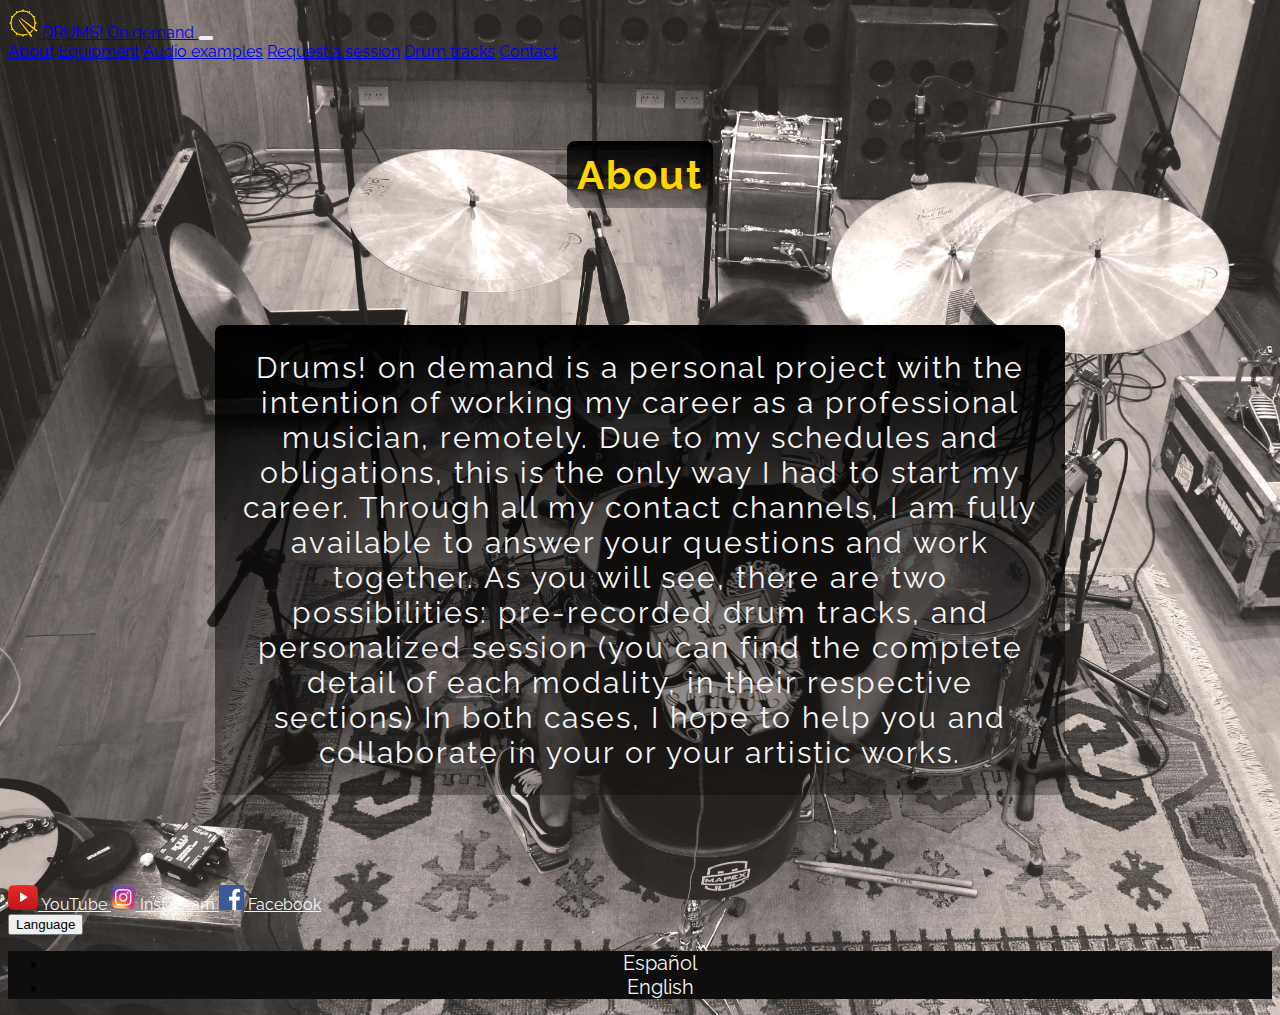
==== pages/about.html @ ffc1c141 "commit responsive" ====
<!DOCTYPE html>
<html lang="en">
<head>
    <meta charset="UTF-8">
    <meta http-equiv="X-UA-Compatible" content="IE=edge">
    <meta name="viewport" content="width=device-width, initial-scale=1.0">
    <!--Link Bootstrap-->
    <link href="https://cdn.jsdelivr.net/npm/bootstrap@5.0.1/dist/css/bootstrap.min.css" rel="stylesheet" integrity="sha384-+0n0xVW2eSR5OomGNYDnhzAbDsOXxcvSN1TPprVMTNDbiYZCxYbOOl7+AMvyTG2x" crossorigin="anonymous">
    <!--Link AOS-->
    <link href="https://unpkg.com/aos@2.3.1/dist/aos.css" rel="stylesheet">
    <!--Link a archivo CSS-->
    <link rel="stylesheet" href="../css/style.css">
    <!--Fuente Google-->
    <link rel="preconnect" href="https://fonts.gstatic.com">
    <link href="https://fonts.googleapis.com/css2?family=Raleway:wght@300&display=swap" rel="stylesheet">
    <!--Titulo del sitio-->
    <title>About | DRUMS! on demand | Hire a remote drum session - Buy isolated drum tracks</title>
    <meta name="description" content="Online drum service. Know about us and what we do.">
    <meta name="keywords" content="drum tracks, drum session, remote drum session, remote drummer, online drum session,
    drum tracks, isolated drum tracks, music, online music, buy drum tracks, hire a drummer, hire remote drummer">
</head>

<body>

<!--Menú principal-->

<nav class="navbar navbar-expand-lg navbar-dark bg-dark">
    <div class="container-fluid">
        <a class="navbar-brand" href="../index.html">
          <img src="../images/snLogo.png" alt="logo principal" width="30" height="30" class="d-inline-block align-text-top">
          DRUMS! On demand
        </a>
      <button class="navbar-toggler" type="button" data-bs-toggle="collapse" data-bs-target="#navbarNavAltMarkup" aria-controls="navbarNavAltMarkup" aria-expanded="false" aria-label="Toggle navigation">
        <span class="navbar-toggler-icon"></span>
      </button>
      <div class="collapse navbar-collapse" id="navbarNavAltMarkup">
        <div class="navbar-nav">
          <a class="nav-link" href="../pages/about.html">About</a>
          <a class="nav-link" href="../pages/equipment.html">Equipment</a>
          <a class="nav-link" href="../pages/audio-examples.html">Audio examples</a>
          <a class="nav-link" href="../pages/request-session.html">Request a session</a>
          <a class="nav-link" href="../pages/drum-tracks.html">Drum tracks</a>
          <a class="nav-link" href="../pages/contact.html">Contact</a>
        </div>
      </div>
    </div>
  </nav>

<div class="secTituloContainer">
    <h1 class="secTituloFlex">About</h1>
</div>

<article class="articleAbout">
    <p class="paragraphAbout">
        Drums! on demand is a personal project with the intention of working my career as a professional musician, remotely.
        Due to my schedules and obligations, this is the only way I had to start my career.
        Through all my contact channels, I am fully available to answer your questions and work together.
        As you will see, there are two possibilities: pre-recorded drum tracks, and personalized session 
        (you can find the complete detail of each modality, in their respective sections)
        In both cases, I hope to help you and collaborate in your or your artistic works.
    </p>
</article>

<!--Footer-->

<nav class="navbar navbar bg-dark d-flex justify-content-evenly">
    <div class="container">
      <a class="navbar-brand text-footer" href="https://www.youtube.com/channel/UCBw6kVCQ93CIGuv03StIcaQ/videos">
        <img src="../images/ytLogo.png" alt="logo youtube" width="30" height="25" class="d-inline-block align-text-top">
        YouTube
      </a>
      <a class="navbar-brand text-footer" href="https://www.instagram.com/rcarlachiani/">
        <img src="../images/igLogo.png" alt="logo instagram" width="25" height="25" class="d-inline-block align-text-top">
        Instagram
      </a>
      <a class="navbar-brand text-footer" href="https://www.facebook.com/rcarlachiani/">
        <img src="../images/fbLogo.png" alt="logo facebook" width="25" height="25" class="d-inline-block align-text-top">
        Facebook
      </a>
      <div class="btn-group dropup">
        <button type="button" class="btn btn-outline-warning dropdown-toggle" data-bs-toggle="dropdown" aria-expanded="false">
          Language
        </button>
        <ul class="dropdown-menu">
          <li class="link-hover"><a href="" class="link-footer text-light">Español</a></li>
          <li class="link-hover"><a href="" class="link-footer text-light">English</a></li>
        </ul>
      </div>
    </div>
</nav>

<!--Script Bootstrap-->
<script src="https://cdn.jsdelivr.net/npm/bootstrap@5.0.1/dist/js/bootstrap.bundle.min.js" integrity="sha384-gtEjrD/SeCtmISkJkNUaaKMoLD0//ElJ19smozuHV6z3Iehds+3Ulb9Bn9Plx0x4" crossorigin="anonymous"></script>
<!--Script AOS-->
<script src="https://unpkg.com/aos@2.3.1/dist/aos.js"></script>
<script>
    AOS.init();
  </script>

</body>
</html>
---- css/style.css ----
@charset "UTF-8";
/* Estilos generales para todas las secciones */
body {
  background-image: url(../images/back-img-bn.JPG);
  background-size: cover;
  background-repeat: no-repeat;
  background-attachment: scroll;
  font-family: "Raleway", sans-serif;
}

h1 {
  color: gold;
  letter-spacing: 2px;
}

h2 {
  color: gold;
  letter-spacing: 2px;
}

p {
  color: whitesmoke;
  letter-spacing: 2px;
}

/* Colores */
/* Cuerpo - Sección principal */
.col-container {
  margin-top: 50px;
}

.carousel-inner {
  padding: 15px;
  background-color: #0e0e0e;
  border-radius: 10px;
}

.carousel-inner:hover {
  transform: translateX(-10px);
  transition: 1s;
}

.paragraphPrinc {
  background-color: #0e0e0e;
  border-radius: 8px;
  padding: 2%;
  font-size: 20px;
  text-align: right;
  overflow: hidden;
}

.paragraphPrinc:hover {
  transform: translateX(10px);
  transition: 1s;
}

.boton {
  margin-top: 25px;
}

.tituloPrinc {
  font-size: 20px;
  margin-bottom: 22px;
}

/* Secciones navegables con breve descripción */
.tarjeta {
  height: 400px;
  font-size: 12px;
  overflow: auto;
  margin-top: 50px;
  margin-bottom: 50px;
  align-items: center;
  background-color: #0e0e0e;
}

.tarjeta:hover {
  transform: scale(1.1, 1.1);
  transition: 0.5s;
}

.card-img-top {
  height: 150px;
  width: 250px;
  padding: 12px;
  margin-top: 6px;
  border-radius: 15px;
}

.card-title {
  color: gold;
}

/* About this site*/
.articleAbout {
  display: flex;
  justify-content: center;
}

.paragraphAbout {
  display: flex;
  font-size: 30px;
  text-align: center;
  width: 800px;
  background: black;
  background: linear-gradient(180deg, black 0%, rgba(0, 0, 0, 0.7035189076) 41%, rgba(0, 0, 0, 0.3057598039) 100%);
  border-radius: 8px;
  padding: 25px;
  margin-top: 90px;
  margin-bottom: 90px;
}

/* Equipment */
.equipmentContainer {
  display: grid;
  grid-template-columns: 300px 300px 300px;
  grid-template-rows: 250px 250px;
  justify-content: center;
  column-gap: 100px;
  row-gap: 100px;
  margin-top: 60px;
  margin-bottom: 120px;
}

.equipmentCard {
  background: black;
  background: linear-gradient(180deg, black 0%, rgba(0, 0, 0, 0.7035189076) 41%, rgba(0, 0, 0, 0.3057598039) 100%);
  padding: 10px;
  border-radius: 8px;
  overflow: auto;
}

.equipmentTittles {
  text-align: center;
  margin-top: 10px;
}

.equipmentItems {
  list-style: none;
  color: whitesmoke;
  font-size: 20px;
  margin-top: 10px;
}

@media only screen and (max-width: 1000px) {
  .equipmentContainer {
    grid-template-columns: 300px 300px;
    align-items: auto;
    justify-content: auto;
  }
}
@media only screen and (max-width: 700px) {
  .equipmentContainer {
    grid-template-columns: 300px;
    align-items: auto;
    justify-content: auto;
  }
}
/* Audio examples */
.secTituloContainer {
  display: flex;
  justify-content: center;
}

.secTituloFlex:hover {
  transform: rotateX(360deg);
  transition: 1.5s;
}

.secTituloFlex {
  display: flex;
  background: black;
  background: linear-gradient(180deg, black 0%, rgba(0, 0, 0, 0.7035189076) 41%, rgba(0, 0, 0, 0.3057598039) 100%);
  font-size: 40px;
  padding: 10px;
  border-radius: 8px;
  margin-top: 80px;
}

.gridContainer {
  display: grid;
  grid-template-columns: 300px 300px;
  grid-column-gap: 200px;
  justify-content: space-evenly;
  margin-top: 100px;
  margin-bottom: 100px;
}

.gridItem1 {
  background: black;
  background: linear-gradient(180deg, black 0%, rgba(0, 0, 0, 0.7035189076) 41%, rgba(0, 0, 0, 0.3057598039) 100%);
  width: 500px;
  height: 480px;
  padding: 20px;
  border-radius: 8px;
  text-align: center;
  font-size: 20px;
}

.gridItem2 {
  background: black;
  background: linear-gradient(180deg, black 0%, rgba(0, 0, 0, 0.7035189076) 41%, rgba(0, 0, 0, 0.3057598039) 100%);
  width: 350px;
  height: 500px;
  padding: 20px;
  border-radius: 8px;
  text-align: center;
  font-size: 20px;
}

.yt {
  padding: 5px;
  margin-top: 10px;
}

.sp {
  padding: 5px;
  margin-top: 10px;
}

@media only screen and (max-width: 700px) {
  .gridContainer {
    grid-template-columns: 300px;
    justify-content: auto;
  }

  .gridItem1 {
    width: auto;
    height: auto;
    margin-bottom: 80px;
  }

  .yt {
    width: 250px;
  }

  .gridItem2 {
    width: auto;
    height: auto;
  }

  .sp {
    width: 250px;
  }
}
/* Request a session */
.articleRequest {
  display: flex;
  justify-content: center;
}

.itemRequest {
  background: black;
  background: linear-gradient(180deg, black 0%, rgba(0, 0, 0, 0.7035189076) 41%, rgba(0, 0, 0, 0.3057598039) 100%);
  border-radius: 8px;
  width: 600px;
  font-size: 25px;
  margin-top: 100px;
  margin-bottom: 130px;
  padding: 20px;
}

.paragraphRequest {
  margin-bottom: 50px;
}

.listRequest {
  color: whitesmoke;
  margin-left: 15px;
  margin-right: 15px;
}

/* Drum tracks */
.drumContainer {
  display: grid;
  grid-template-columns: 1000px;
  grid-template-rows: 400px 400px;
  justify-content: center;
}

.tableSectionContainer {
  background: black;
  background: linear-gradient(180deg, black 0%, rgba(0, 0, 0, 0.7035189076) 41%, rgba(0, 0, 0, 0.3057598039) 100%);
  justify-self: center;
  align-self: center;
  border-radius: 8px;
  padding: 15px;
}

/*
.tableDrum {
    color: $textos;
    border-collapse: collapse;
    border: solid 1px $textos;
}
*/
.table {
  color: whitesmoke;
}

.howToContainer {
  background: black;
  background: linear-gradient(180deg, black 0%, rgba(0, 0, 0, 0.7035189076) 41%, rgba(0, 0, 0, 0.3057598039) 100%);
  justify-self: center;
  align-self: center;
  font-size: 16px;
  color: whitesmoke;
  border-radius: 8px;
  padding: 15px;
  margin-top: 40px;
  margin-bottom: 60px;
}

@media only screen and (max-width: 700px) {
  .drumContainer {
    grid-template-columns: auto;
    grid-template-rows: auto auto;
    justify-content: center;
  }

  .tableSectionContainer {
    margin: 40px;
    font-size: 12px;
  }

  .howToContainer {
    margin: 60px;
    font-size: 15px;
  }

  .h2 {
    font-size: 12px;
  }
}
/* Formulario contacto */
.formContainer {
  display: flex;
  justify-content: center;
  margin: 80px;
}

.formItem {
  color: whitesmoke;
  background: black;
  background: linear-gradient(180deg, black 0%, rgba(0, 0, 0, 0.7035189076) 41%, rgba(0, 0, 0, 0.3057598039) 100%);
  padding: 50px;
  border-radius: 8px;
}

.formClass {
  margin: 10px;
  padding: 10px;
}

.suscribe {
  color: whitesmoke;
  margin: 10px;
}

/* Footer Bootstrap */
.text-footer {
  color: whitesmoke;
}

.text-footer:hover {
  transform: scale(1.1, 1.1);
  transition: 0.5s;
}

.dropdown-menu {
  background-color: #0e0e0e;
  text-align: center;
}

.link-footer {
  text-decoration: none;
  font-size: 20px;
  color: whitesmoke;
}

.link-hover:hover {
  transform: scale(1.1);
  transition: 0.5s;
}

/*# sourceMappingURL=style.css.map */
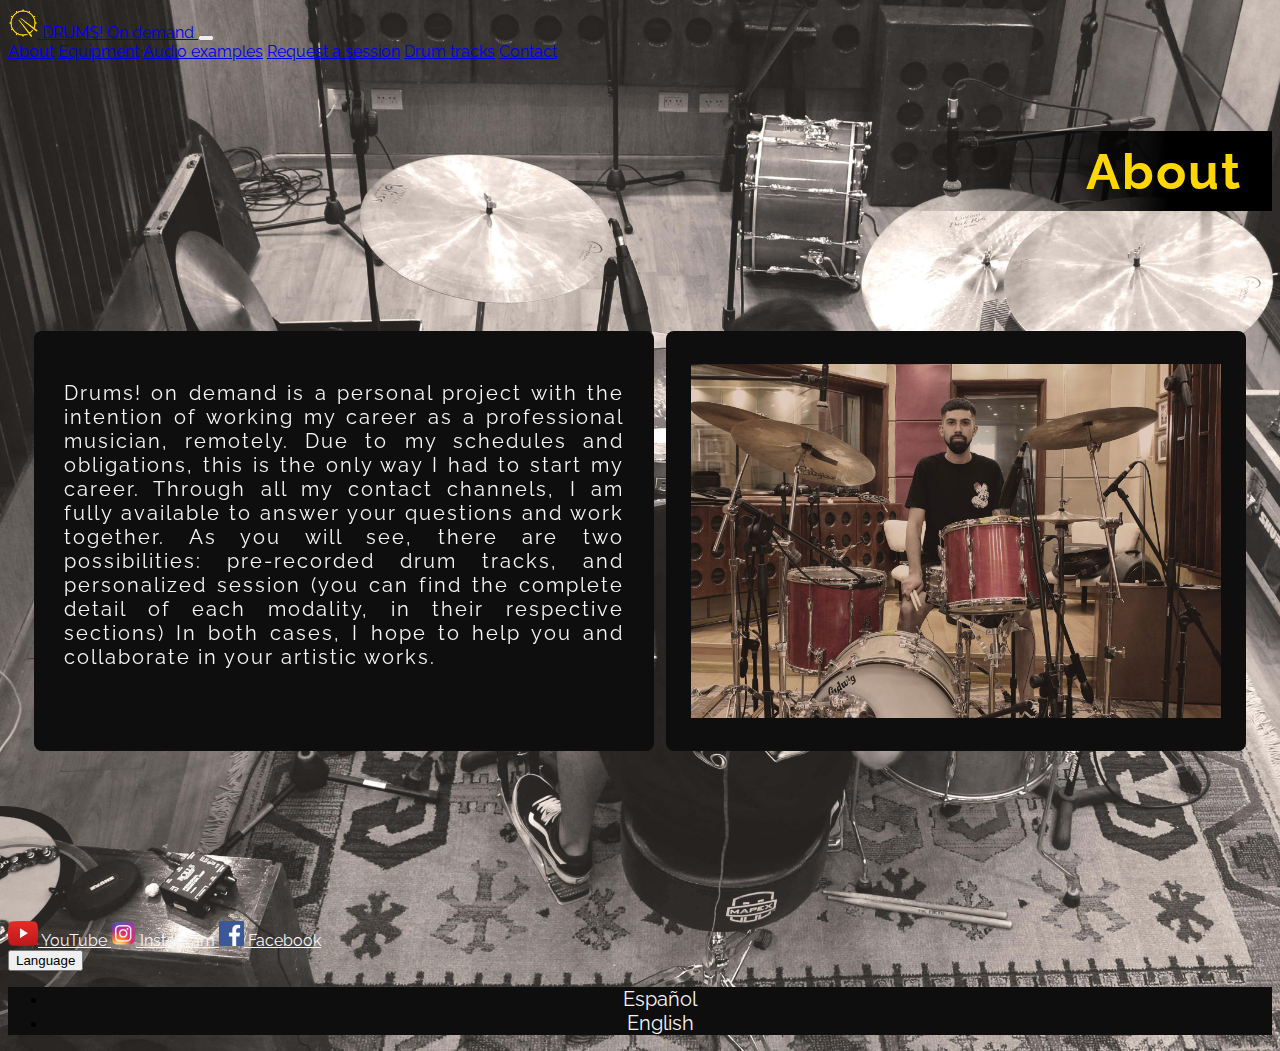
==== commit 53f5b30d: "update 17-07" ====
--- a/pages/about.html
+++ b/pages/about.html
@@ -14,7 +14,7 @@
     <link rel="preconnect" href="https://fonts.gstatic.com">
     <link href="https://fonts.googleapis.com/css2?family=Raleway:wght@300&display=swap" rel="stylesheet">
     <!--Titulo del sitio-->
-    <title>About | DRUMS! on demand | Hire a remote drum session - Buy isolated drum tracks</title>
+    <title>About | DRUMS! on demand</title>
     <meta name="description" content="Online drum service. Know about us and what we do.">
     <meta name="keywords" content="drum tracks, drum session, remote drum session, remote drummer, online drum session,
     drum tracks, isolated drum tracks, music, online music, buy drum tracks, hire a drummer, hire remote drummer">
@@ -46,20 +46,29 @@
     </div>
   </nav>
 
-<div class="secTituloContainer">
-    <h1 class="secTituloFlex">About</h1>
+<!--Título de la sección-->
+<div class="tituloContainer" data-aos="fade-left">
+    <h1 class="tituloItem">About</h1>
 </div>
 
-<article class="articleAbout">
+<section class="gridAboutContainer">
+
+  <div class="imgAboutContainer" data-aos="flip-left">
+    <img src="../images/img_about.jpg" alt="imagen de presentación en sección about" class="imgAbout" width=530px>
+  </div>
+
+  <article class="articleAboutContainer" data-aos="flip-right">
     <p class="paragraphAbout">
         Drums! on demand is a personal project with the intention of working my career as a professional musician, remotely.
         Due to my schedules and obligations, this is the only way I had to start my career.
         Through all my contact channels, I am fully available to answer your questions and work together.
         As you will see, there are two possibilities: pre-recorded drum tracks, and personalized session 
         (you can find the complete detail of each modality, in their respective sections)
-        In both cases, I hope to help you and collaborate in your or your artistic works.
+        In both cases, I hope to help you and collaborate in your artistic works.
     </p>
-</article>
+  </article>
+
+</section>
 
 <!--Footer-->
 
--- a/css/style.css
+++ b/css/style.css
@@ -23,10 +23,33 @@
   letter-spacing: 2px;
 }
 
+.tituloContainer {
+  display: flex;
+  flex-direction: row-reverse;
+  justify-content: right;
+  align-items: center;
+  height: 80px;
+  background: white;
+  background: linear-gradient(90deg, rgba(255, 255, 255, 0) 20%, black 78%);
+  margin-top: 70px;
+  margin-left: 800px;
+  padding-right: 30px;
+  transform: skewX(50%);
+}
+
+.tituloItem {
+  font-size: 50px;
+}
+
+.tituloItem:hover {
+  transform: rotateX(360deg);
+  transition: 1.9s;
+}
+
 /* Colores */
 /* Cuerpo - Sección principal */
 .col-container {
-  margin-top: 50px;
+  margin-top: 60px;
 }
 
 .carousel-inner {
@@ -35,11 +58,6 @@
   border-radius: 10px;
 }
 
-.carousel-inner:hover {
-  transform: translateX(-10px);
-  transition: 1s;
-}
-
 .paragraphPrinc {
   background-color: #0e0e0e;
   border-radius: 8px;
@@ -47,11 +65,6 @@
   font-size: 20px;
   text-align: right;
   overflow: hidden;
-}
-
-.paragraphPrinc:hover {
-  transform: translateX(10px);
-  transition: 1s;
 }
 
 .boton {
@@ -68,8 +81,8 @@
   height: 400px;
   font-size: 12px;
   overflow: auto;
-  margin-top: 50px;
-  margin-bottom: 50px;
+  margin-top: 90px;
+  margin-bottom: 90px;
   align-items: center;
   background-color: #0e0e0e;
 }
@@ -92,22 +105,35 @@
 }
 
 /* About this site*/
-.articleAbout {
-  display: flex;
-  justify-content: center;
-}
-
-.paragraphAbout {
-  display: flex;
-  font-size: 30px;
-  text-align: center;
-  width: 800px;
-  background: black;
-  background: linear-gradient(180deg, black 0%, rgba(0, 0, 0, 0.7035189076) 41%, rgba(0, 0, 0, 0.3057598039) 100%);
-  border-radius: 8px;
-  padding: 25px;
-  margin-top: 90px;
-  margin-bottom: 90px;
+.gridAboutContainer {
+  display: grid;
+  justify-content: space-around;
+  align-content: space-around;
+  grid-template-columns: 620px 580px;
+  grid-template-rows: 420px;
+  grid-template-areas: "article imagen";
+  margin-top: 100px;
+  margin-bottom: 150px;
+  padding: 20px;
+}
+
+.articleAboutContainer {
+  background-color: #0e0e0e;
+  border-radius: 8px;
+  display: grid;
+  grid-area: article;
+  font-size: 20px;
+  text-align: justify;
+  padding: 30px;
+}
+
+.imgAboutContainer {
+  background-color: #0e0e0e;
+  border-radius: 8px;
+  display: grid;
+  grid-area: imagen;
+  justify-content: center;
+  align-content: center;
 }
 
 /* Equipment */
@@ -157,26 +183,6 @@
   }
 }
 /* Audio examples */
-.secTituloContainer {
-  display: flex;
-  justify-content: center;
-}
-
-.secTituloFlex:hover {
-  transform: rotateX(360deg);
-  transition: 1.5s;
-}
-
-.secTituloFlex {
-  display: flex;
-  background: black;
-  background: linear-gradient(180deg, black 0%, rgba(0, 0, 0, 0.7035189076) 41%, rgba(0, 0, 0, 0.3057598039) 100%);
-  font-size: 40px;
-  padding: 10px;
-  border-radius: 8px;
-  margin-top: 80px;
-}
-
 .gridContainer {
   display: grid;
   grid-template-columns: 300px 300px;
@@ -287,13 +293,6 @@
   padding: 15px;
 }
 
-/*
-.tableDrum {
-    color: $textos;
-    border-collapse: collapse;
-    border: solid 1px $textos;
-}
-*/
 .table {
   color: whitesmoke;
 }
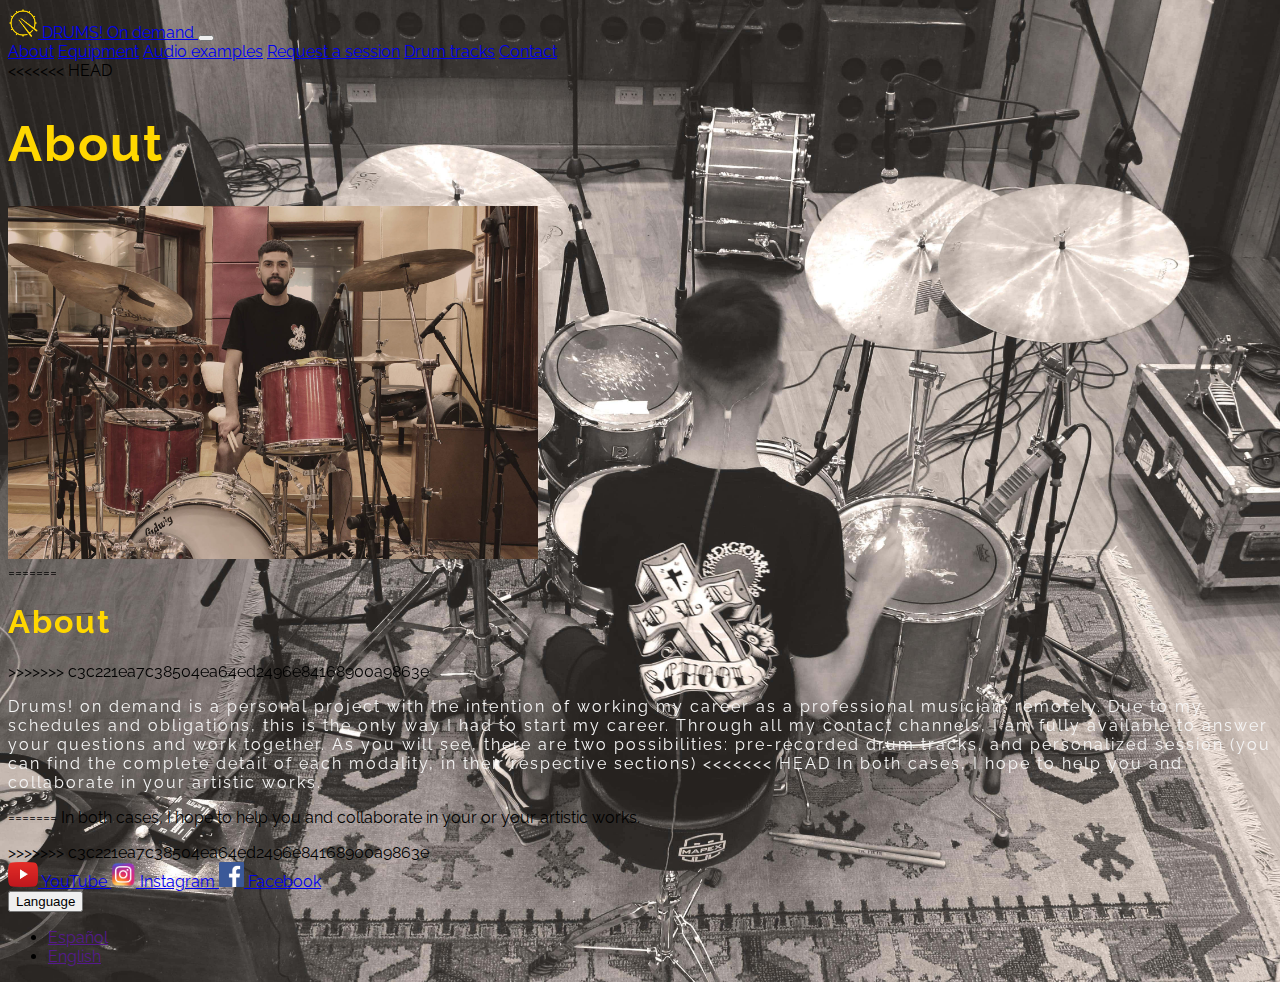
==== commit b7934629: "update 17-07 II" ====
--- a/pages/about.html
+++ b/pages/about.html
@@ -46,6 +46,7 @@
     </div>
   </nav>
 
+<<<<<<< HEAD
 <!--Título de la sección-->
 <div class="tituloContainer" data-aos="fade-left">
     <h1 class="tituloItem">About</h1>
@@ -58,17 +59,30 @@
   </div>
 
   <article class="articleAboutContainer" data-aos="flip-right">
+=======
+<div class="secTituloContainer">
+    <h1 class="secTituloFlex">About</h1>
+</div>
+
+<article class="articleAbout">
+>>>>>>> c3c221ea7c38504ea64ed2496e84168900a9863e
     <p class="paragraphAbout">
         Drums! on demand is a personal project with the intention of working my career as a professional musician, remotely.
         Due to my schedules and obligations, this is the only way I had to start my career.
         Through all my contact channels, I am fully available to answer your questions and work together.
         As you will see, there are two possibilities: pre-recorded drum tracks, and personalized session 
         (you can find the complete detail of each modality, in their respective sections)
+<<<<<<< HEAD
         In both cases, I hope to help you and collaborate in your artistic works.
     </p>
   </article>
 
 </section>
+=======
+        In both cases, I hope to help you and collaborate in your or your artistic works.
+    </p>
+</article>
+>>>>>>> c3c221ea7c38504ea64ed2496e84168900a9863e
 
 <!--Footer-->
 
--- a/css/style.css
+++ b/css/style.css
@@ -23,6 +23,7 @@
   letter-spacing: 2px;
 }
 
+<<<<<<< HEAD
 .tituloContainer {
   display: flex;
   flex-direction: row-reverse;
@@ -50,6 +51,12 @@
 /* Cuerpo - Sección principal */
 .col-container {
   margin-top: 60px;
+=======
+/* Colores */
+/* Cuerpo - Sección principal */
+.col-container {
+  margin-top: 50px;
+>>>>>>> c3c221ea7c38504ea64ed2496e84168900a9863e
 }
 
 .carousel-inner {
@@ -58,6 +65,14 @@
   border-radius: 10px;
 }
 
+<<<<<<< HEAD
+=======
+.carousel-inner:hover {
+  transform: translateX(-10px);
+  transition: 1s;
+}
+
+>>>>>>> c3c221ea7c38504ea64ed2496e84168900a9863e
 .paragraphPrinc {
   background-color: #0e0e0e;
   border-radius: 8px;
@@ -67,6 +82,14 @@
   overflow: hidden;
 }
 
+<<<<<<< HEAD
+=======
+.paragraphPrinc:hover {
+  transform: translateX(10px);
+  transition: 1s;
+}
+
+>>>>>>> c3c221ea7c38504ea64ed2496e84168900a9863e
 .boton {
   margin-top: 25px;
 }
@@ -81,8 +104,13 @@
   height: 400px;
   font-size: 12px;
   overflow: auto;
+<<<<<<< HEAD
   margin-top: 90px;
   margin-bottom: 90px;
+=======
+  margin-top: 50px;
+  margin-bottom: 50px;
+>>>>>>> c3c221ea7c38504ea64ed2496e84168900a9863e
   align-items: center;
   background-color: #0e0e0e;
 }
@@ -105,6 +133,7 @@
 }
 
 /* About this site*/
+<<<<<<< HEAD
 .gridAboutContainer {
   display: grid;
   justify-content: space-around;
@@ -134,6 +163,24 @@
   grid-area: imagen;
   justify-content: center;
   align-content: center;
+=======
+.articleAbout {
+  display: flex;
+  justify-content: center;
+}
+
+.paragraphAbout {
+  display: flex;
+  font-size: 30px;
+  text-align: center;
+  width: 800px;
+  background: black;
+  background: linear-gradient(180deg, black 0%, rgba(0, 0, 0, 0.7035189076) 41%, rgba(0, 0, 0, 0.3057598039) 100%);
+  border-radius: 8px;
+  padding: 25px;
+  margin-top: 90px;
+  margin-bottom: 90px;
+>>>>>>> c3c221ea7c38504ea64ed2496e84168900a9863e
 }
 
 /* Equipment */
@@ -183,6 +230,29 @@
   }
 }
 /* Audio examples */
+<<<<<<< HEAD
+=======
+.secTituloContainer {
+  display: flex;
+  justify-content: center;
+}
+
+.secTituloFlex:hover {
+  transform: rotateX(360deg);
+  transition: 1.5s;
+}
+
+.secTituloFlex {
+  display: flex;
+  background: black;
+  background: linear-gradient(180deg, black 0%, rgba(0, 0, 0, 0.7035189076) 41%, rgba(0, 0, 0, 0.3057598039) 100%);
+  font-size: 40px;
+  padding: 10px;
+  border-radius: 8px;
+  margin-top: 80px;
+}
+
+>>>>>>> c3c221ea7c38504ea64ed2496e84168900a9863e
 .gridContainer {
   display: grid;
   grid-template-columns: 300px 300px;
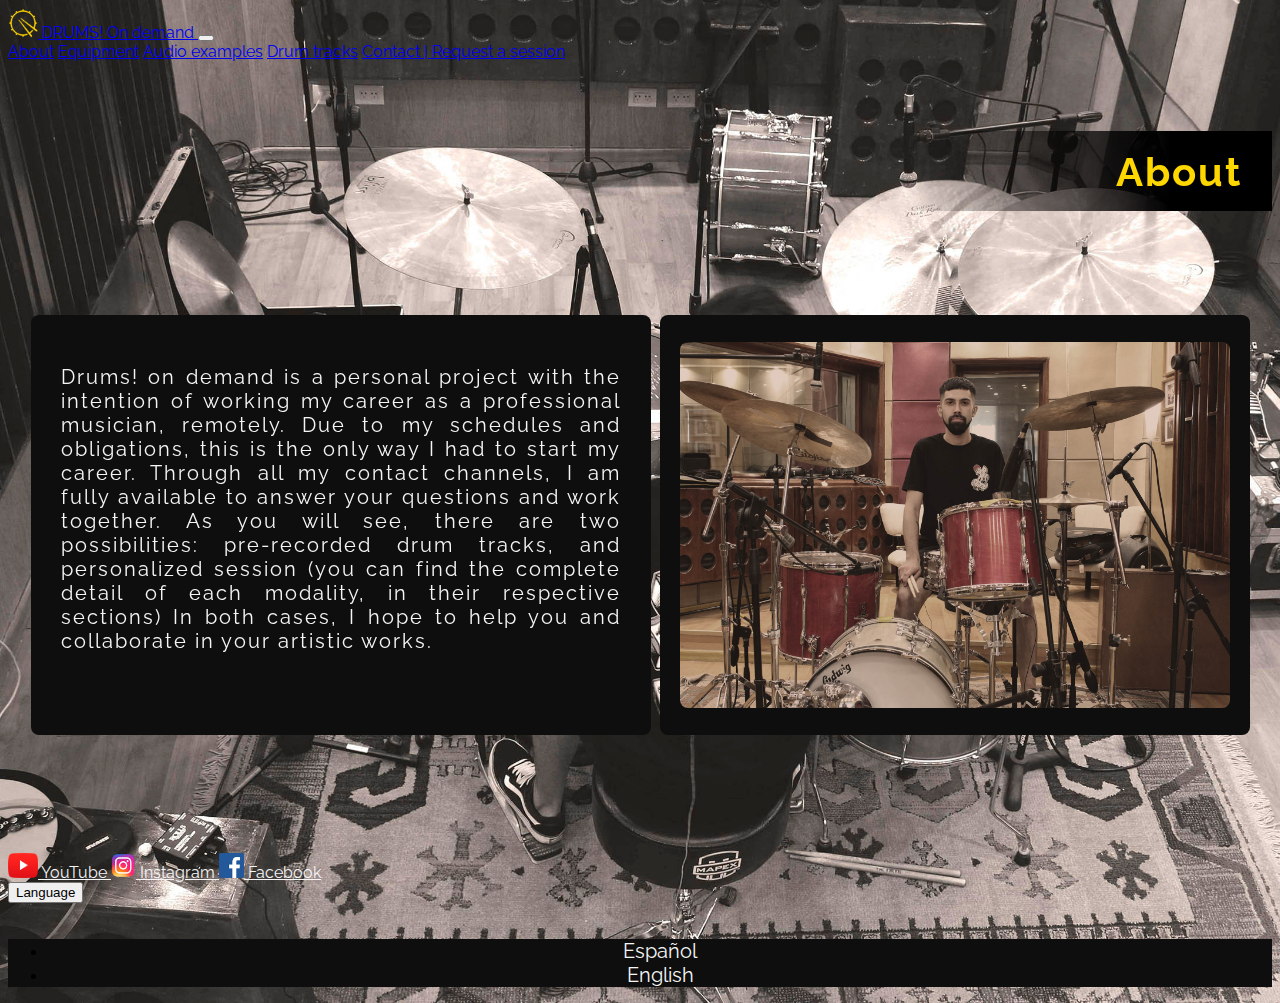
==== commit 4af4dbc4: "commit macbook" ====
--- a/pages/about.html
+++ b/pages/about.html
@@ -1,124 +1,109 @@
-<!DOCTYPE html>
-<html lang="en">
-<head>
-    <meta charset="UTF-8">
-    <meta http-equiv="X-UA-Compatible" content="IE=edge">
-    <meta name="viewport" content="width=device-width, initial-scale=1.0">
-    <!--Link Bootstrap-->
-    <link href="https://cdn.jsdelivr.net/npm/bootstrap@5.0.1/dist/css/bootstrap.min.css" rel="stylesheet" integrity="sha384-+0n0xVW2eSR5OomGNYDnhzAbDsOXxcvSN1TPprVMTNDbiYZCxYbOOl7+AMvyTG2x" crossorigin="anonymous">
-    <!--Link AOS-->
-    <link href="https://unpkg.com/aos@2.3.1/dist/aos.css" rel="stylesheet">
-    <!--Link a archivo CSS-->
-    <link rel="stylesheet" href="../css/style.css">
-    <!--Fuente Google-->
-    <link rel="preconnect" href="https://fonts.gstatic.com">
-    <link href="https://fonts.googleapis.com/css2?family=Raleway:wght@300&display=swap" rel="stylesheet">
-    <!--Titulo del sitio-->
-    <title>About | DRUMS! on demand</title>
-    <meta name="description" content="Online drum service. Know about us and what we do.">
-    <meta name="keywords" content="drum tracks, drum session, remote drum session, remote drummer, online drum session,
-    drum tracks, isolated drum tracks, music, online music, buy drum tracks, hire a drummer, hire remote drummer">
-</head>
-
-<body>
-
-<!--Menú principal-->
-
-<nav class="navbar navbar-expand-lg navbar-dark bg-dark">
-    <div class="container-fluid">
-        <a class="navbar-brand" href="../index.html">
-          <img src="../images/snLogo.png" alt="logo principal" width="30" height="30" class="d-inline-block align-text-top">
-          DRUMS! On demand
-        </a>
-      <button class="navbar-toggler" type="button" data-bs-toggle="collapse" data-bs-target="#navbarNavAltMarkup" aria-controls="navbarNavAltMarkup" aria-expanded="false" aria-label="Toggle navigation">
-        <span class="navbar-toggler-icon"></span>
-      </button>
-      <div class="collapse navbar-collapse" id="navbarNavAltMarkup">
-        <div class="navbar-nav">
-          <a class="nav-link" href="../pages/about.html">About</a>
-          <a class="nav-link" href="../pages/equipment.html">Equipment</a>
-          <a class="nav-link" href="../pages/audio-examples.html">Audio examples</a>
-          <a class="nav-link" href="../pages/request-session.html">Request a session</a>
-          <a class="nav-link" href="../pages/drum-tracks.html">Drum tracks</a>
-          <a class="nav-link" href="../pages/contact.html">Contact</a>
-        </div>
-      </div>
-    </div>
-  </nav>
-
-<<<<<<< HEAD
-<!--Título de la sección-->
-<div class="tituloContainer" data-aos="fade-left">
-    <h1 class="tituloItem">About</h1>
-</div>
-
-<section class="gridAboutContainer">
-
-  <div class="imgAboutContainer" data-aos="flip-left">
-    <img src="../images/img_about.jpg" alt="imagen de presentación en sección about" class="imgAbout" width=530px>
-  </div>
-
-  <article class="articleAboutContainer" data-aos="flip-right">
-=======
-<div class="secTituloContainer">
-    <h1 class="secTituloFlex">About</h1>
-</div>
-
-<article class="articleAbout">
->>>>>>> c3c221ea7c38504ea64ed2496e84168900a9863e
-    <p class="paragraphAbout">
-        Drums! on demand is a personal project with the intention of working my career as a professional musician, remotely.
-        Due to my schedules and obligations, this is the only way I had to start my career.
-        Through all my contact channels, I am fully available to answer your questions and work together.
-        As you will see, there are two possibilities: pre-recorded drum tracks, and personalized session 
-        (you can find the complete detail of each modality, in their respective sections)
-<<<<<<< HEAD
-        In both cases, I hope to help you and collaborate in your artistic works.
-    </p>
-  </article>
-
-</section>
-=======
-        In both cases, I hope to help you and collaborate in your or your artistic works.
-    </p>
-</article>
->>>>>>> c3c221ea7c38504ea64ed2496e84168900a9863e
-
-<!--Footer-->
-
-<nav class="navbar navbar bg-dark d-flex justify-content-evenly">
-    <div class="container">
-      <a class="navbar-brand text-footer" href="https://www.youtube.com/channel/UCBw6kVCQ93CIGuv03StIcaQ/videos">
-        <img src="../images/ytLogo.png" alt="logo youtube" width="30" height="25" class="d-inline-block align-text-top">
-        YouTube
-      </a>
-      <a class="navbar-brand text-footer" href="https://www.instagram.com/rcarlachiani/">
-        <img src="../images/igLogo.png" alt="logo instagram" width="25" height="25" class="d-inline-block align-text-top">
-        Instagram
-      </a>
-      <a class="navbar-brand text-footer" href="https://www.facebook.com/rcarlachiani/">
-        <img src="../images/fbLogo.png" alt="logo facebook" width="25" height="25" class="d-inline-block align-text-top">
-        Facebook
-      </a>
-      <div class="btn-group dropup">
-        <button type="button" class="btn btn-outline-warning dropdown-toggle" data-bs-toggle="dropdown" aria-expanded="false">
-          Language
-        </button>
-        <ul class="dropdown-menu">
-          <li class="link-hover"><a href="" class="link-footer text-light">Español</a></li>
-          <li class="link-hover"><a href="" class="link-footer text-light">English</a></li>
-        </ul>
-      </div>
-    </div>
-</nav>
-
-<!--Script Bootstrap-->
-<script src="https://cdn.jsdelivr.net/npm/bootstrap@5.0.1/dist/js/bootstrap.bundle.min.js" integrity="sha384-gtEjrD/SeCtmISkJkNUaaKMoLD0//ElJ19smozuHV6z3Iehds+3Ulb9Bn9Plx0x4" crossorigin="anonymous"></script>
-<!--Script AOS-->
-<script src="https://unpkg.com/aos@2.3.1/dist/aos.js"></script>
-<script>
-    AOS.init();
-  </script>
-
-</body>
+<!DOCTYPE html>
+<html lang="en">
+<head>
+    <meta charset="UTF-8">
+    <meta http-equiv="X-UA-Compatible" content="IE=edge">
+    <meta name="viewport" content="width=device-width, initial-scale=1.0">
+    <!--Link Bootstrap-->
+    <link href="https://cdn.jsdelivr.net/npm/bootstrap@5.0.1/dist/css/bootstrap.min.css" rel="stylesheet" integrity="sha384-+0n0xVW2eSR5OomGNYDnhzAbDsOXxcvSN1TPprVMTNDbiYZCxYbOOl7+AMvyTG2x" crossorigin="anonymous">
+    <!--Link AOS-->
+    <link href="https://unpkg.com/aos@2.3.1/dist/aos.css" rel="stylesheet">
+    <!--Link a archivo CSS-->
+    <link rel="stylesheet" href="../css/style.css">
+    <!--Fuente Google-->
+    <link rel="preconnect" href="https://fonts.gstatic.com">
+    <link href="https://fonts.googleapis.com/css2?family=Raleway:wght@300&display=swap" rel="stylesheet">
+    <!--Titulo del sitio-->
+    <title>About | DRUMS! on demand</title>
+    <meta name="description" content="Online drum service. Know about us and what we do.">
+    <meta name="keywords" content="drum tracks, drum session, remote drum session, remote drummer, online drum session,
+    drum tracks, isolated drum tracks, music, online music, buy drum tracks, hire a drummer, hire remote drummer">
+</head>
+
+<body>
+
+<!--Menú principal-->
+
+<nav class="navbar navbar-expand-lg navbar-dark bg-dark">
+    <div class="container-fluid">
+        <a class="navbar-brand" href="../index.html">
+          <img src="../images/snLogo.png" alt="logo principal" width="30" height="30" class="d-inline-block align-text-top">
+          DRUMS! On demand
+        </a>
+      <button class="navbar-toggler" type="button" data-bs-toggle="collapse" data-bs-target="#navbarNavAltMarkup" aria-controls="navbarNavAltMarkup" aria-expanded="false" aria-label="Toggle navigation">
+        <span class="navbar-toggler-icon"></span>
+      </button>
+      <div class="collapse navbar-collapse" id="navbarNavAltMarkup">
+        <div class="navbar-nav">
+          <a class="nav-link" href="../pages/about.html">About</a>
+          <a class="nav-link" href="../pages/equipment.html">Equipment</a>
+          <a class="nav-link" href="../pages/audio-examples.html">Audio examples</a>
+          <a class="nav-link" href="../pages/drum-tracks.html">Drum tracks</a>
+          <a class="nav-link" href="../pages/request-session.html">Contact | Request a session</a>
+        </div>
+      </div>
+    </div>
+  </nav>
+
+<!--Título de la sección-->
+<div class="tituloContainer" data-aos="fade-left">
+    <h1 class="tituloItem">About</h1>
+</div>
+
+<section class="gridAboutContainer">
+
+  <article class="articleAboutContainer" data-aos="flip-right">
+    <p class="paragraphAbout">
+        Drums! on demand is a personal project with the intention of working my career as a professional musician, remotely.
+        Due to my schedules and obligations, this is the only way I had to start my career.
+        Through all my contact channels, I am fully available to answer your questions and work together.
+        As you will see, there are two possibilities: pre-recorded drum tracks, and personalized session 
+        (you can find the complete detail of each modality, in their respective sections)
+        In both cases, I hope to help you and collaborate in your artistic works.
+    </p>
+  </article>
+
+  <div class="imgAboutContainer" data-aos="flip-left">
+    <img src="../images/img_about.jpg" alt="imagen de presentación en sección about" class="imgAbout" width=550px>
+  </div>
+
+</section>
+
+<!--Footer-->
+
+<nav class="navbar navbar bg-dark d-flex justify-content-evenly">
+    <div class="container">
+      <a class="navbar-brand text-footer" href="https://www.youtube.com/channel/UCBw6kVCQ93CIGuv03StIcaQ/videos">
+        <img src="../images/ytLogo.png" alt="logo youtube" width="30" height="25" class="d-inline-block align-text-top">
+        YouTube
+      </a>
+      <a class="navbar-brand text-footer" href="https://www.instagram.com/rcarlachiani/">
+        <img src="../images/igLogo.png" alt="logo instagram" width="25" height="25" class="d-inline-block align-text-top">
+        Instagram
+      </a>
+      <a class="navbar-brand text-footer" href="https://www.facebook.com/rcarlachiani/">
+        <img src="../images/fbLogo.png" alt="logo facebook" width="25" height="25" class="d-inline-block align-text-top">
+        Facebook
+      </a>
+      <div class="btn-group dropup">
+        <button type="button" class="btn btn-outline-warning dropdown-toggle" data-bs-toggle="dropdown" aria-expanded="false">
+          Language
+        </button>
+        <ul class="dropdown-menu">
+          <li class="link-hover"><a href="" class="link-footer text-light">Español</a></li>
+          <li class="link-hover"><a href="" class="link-footer text-light">English</a></li>
+        </ul>
+      </div>
+    </div>
+</nav>
+
+<!--Script Bootstrap-->
+<script src="https://cdn.jsdelivr.net/npm/bootstrap@5.0.1/dist/js/bootstrap.bundle.min.js" integrity="sha384-gtEjrD/SeCtmISkJkNUaaKMoLD0//ElJ19smozuHV6z3Iehds+3Ulb9Bn9Plx0x4" crossorigin="anonymous"></script>
+<!--Script AOS-->
+<script src="https://unpkg.com/aos@2.3.1/dist/aos.js"></script>
+<script>
+    AOS.init();
+  </script>
+
+</body>
 </html>--- a/css/style.css
+++ b/css/style.css
@@ -23,7 +23,6 @@
   letter-spacing: 2px;
 }
 
-<<<<<<< HEAD
 .tituloContainer {
   display: flex;
   flex-direction: row-reverse;
@@ -39,7 +38,7 @@
 }
 
 .tituloItem {
-  font-size: 50px;
+  font-size: 40px;
 }
 
 .tituloItem:hover {
@@ -47,16 +46,31 @@
   transition: 1.9s;
 }
 
+@media only screen and (max-width: 1200px) {
+  .body {
+    background-size: contain;
+  }
+
+  .tituloContainer {
+    background: #0e0e0e;
+    flex-direction: row;
+    justify-content: center;
+    align-items: center;
+    height: min-content;
+    margin-top: 50px;
+    margin-left: 0px;
+    padding-right: 0px;
+    padding-top: 8px;
+  }
+
+  .tituloItem {
+    font-size: 20px;
+  }
+}
 /* Colores */
 /* Cuerpo - Sección principal */
 .col-container {
   margin-top: 60px;
-=======
-/* Colores */
-/* Cuerpo - Sección principal */
-.col-container {
-  margin-top: 50px;
->>>>>>> c3c221ea7c38504ea64ed2496e84168900a9863e
 }
 
 .carousel-inner {
@@ -65,14 +79,6 @@
   border-radius: 10px;
 }
 
-<<<<<<< HEAD
-=======
-.carousel-inner:hover {
-  transform: translateX(-10px);
-  transition: 1s;
-}
-
->>>>>>> c3c221ea7c38504ea64ed2496e84168900a9863e
 .paragraphPrinc {
   background-color: #0e0e0e;
   border-radius: 8px;
@@ -82,14 +88,6 @@
   overflow: hidden;
 }
 
-<<<<<<< HEAD
-=======
-.paragraphPrinc:hover {
-  transform: translateX(10px);
-  transition: 1s;
-}
-
->>>>>>> c3c221ea7c38504ea64ed2496e84168900a9863e
 .boton {
   margin-top: 25px;
 }
@@ -104,19 +102,14 @@
   height: 400px;
   font-size: 12px;
   overflow: auto;
-<<<<<<< HEAD
   margin-top: 90px;
   margin-bottom: 90px;
-=======
-  margin-top: 50px;
-  margin-bottom: 50px;
->>>>>>> c3c221ea7c38504ea64ed2496e84168900a9863e
   align-items: center;
   background-color: #0e0e0e;
 }
 
-.tarjeta:hover {
-  transform: scale(1.1, 1.1);
+.btn-outline-warning:hover {
+  transform: scale(1.2, 1.2);
   transition: 0.5s;
 }
 
@@ -133,24 +126,23 @@
 }
 
 /* About this site*/
-<<<<<<< HEAD
 .gridAboutContainer {
   display: grid;
   justify-content: space-around;
   align-content: space-around;
-  grid-template-columns: 620px 580px;
+  grid-template-columns: 620px 590px;
   grid-template-rows: 420px;
   grid-template-areas: "article imagen";
-  margin-top: 100px;
-  margin-bottom: 150px;
-  padding: 20px;
+  margin-top: 86px;
+  margin-bottom: 100px;
+  padding: 18px;
 }
 
 .articleAboutContainer {
   background-color: #0e0e0e;
   border-radius: 8px;
   display: grid;
-  grid-area: article;
+  grid-area: "article";
   font-size: 20px;
   text-align: justify;
   padding: 30px;
@@ -160,47 +152,77 @@
   background-color: #0e0e0e;
   border-radius: 8px;
   display: grid;
-  grid-area: imagen;
+  grid-area: "imagen";
   justify-content: center;
   align-content: center;
-=======
-.articleAbout {
-  display: flex;
-  justify-content: center;
-}
-
-.paragraphAbout {
-  display: flex;
-  font-size: 30px;
-  text-align: center;
-  width: 800px;
-  background: black;
-  background: linear-gradient(180deg, black 0%, rgba(0, 0, 0, 0.7035189076) 41%, rgba(0, 0, 0, 0.3057598039) 100%);
-  border-radius: 8px;
-  padding: 25px;
-  margin-top: 90px;
-  margin-bottom: 90px;
->>>>>>> c3c221ea7c38504ea64ed2496e84168900a9863e
-}
-
+}
+
+.imgAbout {
+  border-radius: 8px;
+}
+
+@media only screen and (max-width: 1200px) {
+  .gridAboutContainer {
+    grid-template-columns: 590px;
+    grid-template-rows: 420px 420px;
+    grid-template-areas: "article";
+    grid-template-areas: "imagen";
+    row-gap: 50px;
+  }
+}
+@media only screen and (max-width: 600px) {
+  .gridAboutContainer {
+    grid-template-columns: 340px;
+    grid-template-rows: 320px 250px;
+    padding: 10px;
+    grid-template-areas: "article";
+    grid-template-areas: "imagen";
+    row-gap: 50px;
+  }
+
+  .articleAboutContainer {
+    font-size: 12px;
+  }
+
+  .imgAbout {
+    width: 280px;
+  }
+}
 /* Equipment */
-.equipmentContainer {
-  display: grid;
-  grid-template-columns: 300px 300px 300px;
-  grid-template-rows: 250px 250px;
+.equipmentContainer1 {
+  display: grid;
+  grid-template-columns: 310px 310px 310px;
+  grid-template-rows: min-content;
   justify-content: center;
   column-gap: 100px;
   row-gap: 100px;
   margin-top: 60px;
-  margin-bottom: 120px;
+}
+
+.equipmentContainer2 {
+  display: grid;
+  grid-template-columns: 310px 310px;
+  grid-template-rows: min-content;
+  justify-content: center;
+  column-gap: 100px;
+  row-gap: 100px;
+  margin-top: 50px;
+  margin-bottom: 50px;
 }
 
 .equipmentCard {
-  background: black;
-  background: linear-gradient(180deg, black 0%, rgba(0, 0, 0, 0.7035189076) 41%, rgba(0, 0, 0, 0.3057598039) 100%);
+  display: flex;
+  flex-direction: column;
+  align-items: center;
+  background: #0e0e0e;
   padding: 10px;
   border-radius: 8px;
   overflow: auto;
+}
+
+.imgEquipment {
+  margin: 10px;
+  border-radius: 8px;
 }
 
 .equipmentTittles {
@@ -209,62 +231,54 @@
 }
 
 .equipmentItems {
-  list-style: none;
-  color: whitesmoke;
-  font-size: 20px;
+  list-style: circle;
+  color: whitesmoke;
+  font-size: 20px;
+  text-align: left;
   margin-top: 10px;
 }
 
 @media only screen and (max-width: 1000px) {
-  .equipmentContainer {
+  .equipmentContainer1 {
     grid-template-columns: 300px 300px;
+    grid-template-rows: min-content;
     align-items: auto;
     justify-content: auto;
   }
-}
-@media only screen and (max-width: 700px) {
-  .equipmentContainer {
-    grid-template-columns: 300px;
+
+  .equipmentContainer2 {
+    grid-template-columns: 300px 300px;
+    grid-template-rows: min-content;
     align-items: auto;
     justify-content: auto;
   }
 }
+@media only screen and (max-width: 700px) {
+  .equipmentContainer1 {
+    grid-template-columns: 300px;
+    grid-template-rows: min-content;
+    align-items: auto;
+    justify-content: auto;
+  }
+
+  .equipmentContainer2 {
+    grid-template-columns: 300px;
+    grid-template-rows: min-content;
+    align-items: auto;
+    justify-content: auto;
+  }
+}
 /* Audio examples */
-<<<<<<< HEAD
-=======
-.secTituloContainer {
-  display: flex;
-  justify-content: center;
-}
-
-.secTituloFlex:hover {
-  transform: rotateX(360deg);
-  transition: 1.5s;
-}
-
-.secTituloFlex {
-  display: flex;
-  background: black;
-  background: linear-gradient(180deg, black 0%, rgba(0, 0, 0, 0.7035189076) 41%, rgba(0, 0, 0, 0.3057598039) 100%);
-  font-size: 40px;
-  padding: 10px;
-  border-radius: 8px;
-  margin-top: 80px;
-}
-
->>>>>>> c3c221ea7c38504ea64ed2496e84168900a9863e
 .gridContainer {
   display: grid;
   grid-template-columns: 300px 300px;
-  grid-column-gap: 200px;
-  justify-content: space-evenly;
-  margin-top: 100px;
-  margin-bottom: 100px;
+  justify-content: space-around;
+  margin-top: 72px;
+  margin-bottom: 70px;
 }
 
 .gridItem1 {
-  background: black;
-  background: linear-gradient(180deg, black 0%, rgba(0, 0, 0, 0.7035189076) 41%, rgba(0, 0, 0, 0.3057598039) 100%);
+  background: #0e0e0e;
   width: 500px;
   height: 480px;
   padding: 20px;
@@ -274,8 +288,7 @@
 }
 
 .gridItem2 {
-  background: black;
-  background: linear-gradient(180deg, black 0%, rgba(0, 0, 0, 0.7035189076) 41%, rgba(0, 0, 0, 0.3057598039) 100%);
+  background: #0e0e0e;
   width: 350px;
   height: 500px;
   padding: 20px;
@@ -294,9 +307,9 @@
   margin-top: 10px;
 }
 
-@media only screen and (max-width: 700px) {
+@media only screen and (max-width: 1000px) {
   .gridContainer {
-    grid-template-columns: 300px;
+    grid-template-columns: 400px;
     justify-content: auto;
   }
 
@@ -319,25 +332,51 @@
     width: 250px;
   }
 }
-/* Request a session */
+@media only screen and (max-width: 400px) {
+  .gridContainer {
+    grid-template-columns: 280px;
+    justify-content: auto;
+  }
+
+  .gridItem1 {
+    width: auto;
+    height: auto;
+    margin-bottom: 80px;
+  }
+
+  .yt {
+    width: 250px;
+  }
+
+  .gridItem2 {
+    width: auto;
+    height: auto;
+  }
+
+  .sp {
+    width: 250px;
+  }
+}
+/* Contact - Request a session */
+.contactContainer {
+  display: grid;
+  grid-template-columns: 300px 300px;
+  justify-content: space-around;
+  grid-template-areas: "instructions form";
+  margin-top: 69px;
+  margin-bottom: 70px;
+}
+
 .articleRequest {
-  display: flex;
-  justify-content: center;
+  grid-area: "instructions";
+  background: #0e0e0e;
+  width: 600px;
+  border-radius: 8px;
+  padding: 25px;
 }
 
 .itemRequest {
-  background: black;
-  background: linear-gradient(180deg, black 0%, rgba(0, 0, 0, 0.7035189076) 41%, rgba(0, 0, 0, 0.3057598039) 100%);
-  border-radius: 8px;
-  width: 600px;
-  font-size: 25px;
-  margin-top: 100px;
-  margin-bottom: 130px;
-  padding: 20px;
-}
-
-.paragraphRequest {
-  margin-bottom: 50px;
+  font-size: 18px;
 }
 
 .listRequest {
@@ -346,21 +385,61 @@
   margin-right: 15px;
 }
 
+.formRequest {
+  grid-area: "form";
+  background: #0e0e0e;
+  padding: 15px;
+  border-radius: 8px;
+}
+
+.form-label {
+  color: whitesmoke;
+}
+
+#fillForm {
+  height: 240px;
+}
+
+@media only screen and (max-width: 1200px) {
+  .contactContainer {
+    grid-template-columns: 300px;
+    grid-template-areas: "instructions";
+    grid-template-areas: "form";
+    row-gap: 80px;
+    justify-items: center;
+    align-items: center;
+  }
+}
+@media only screen and (max-width: 600px) {
+  .contactContainer {
+    grid-template-columns: 300px;
+    grid-template-areas: "instructions";
+    grid-template-areas: "form";
+    row-gap: 80px;
+    justify-items: center;
+    align-items: center;
+  }
+
+  .articleRequest {
+    width: 300px;
+    font-size: 10px;
+  }
+}
 /* Drum tracks */
 .drumContainer {
   display: grid;
-  grid-template-columns: 1000px;
-  grid-template-rows: 400px 400px;
+  grid-template-columns: 700px 500px;
+  grid-template-rows: 400px;
+  column-gap: 80px;
   justify-content: center;
+  margin-top: 110px;
+  margin-bottom: 114px;
 }
 
 .tableSectionContainer {
-  background: black;
-  background: linear-gradient(180deg, black 0%, rgba(0, 0, 0, 0.7035189076) 41%, rgba(0, 0, 0, 0.3057598039) 100%);
-  justify-self: center;
-  align-self: center;
-  border-radius: 8px;
-  padding: 15px;
+  background: #0e0e0e;
+  border-radius: 8px;
+  padding: 18px;
 }
 
 .table {
@@ -368,21 +447,27 @@
 }
 
 .howToContainer {
-  background: black;
-  background: linear-gradient(180deg, black 0%, rgba(0, 0, 0, 0.7035189076) 41%, rgba(0, 0, 0, 0.3057598039) 100%);
-  justify-self: center;
-  align-self: center;
-  font-size: 16px;
-  color: whitesmoke;
-  border-radius: 8px;
-  padding: 15px;
-  margin-top: 40px;
-  margin-bottom: 60px;
-}
-
-@media only screen and (max-width: 700px) {
+  display: grid;
+  background: #0e0e0e;
+  justify-items: center;
+  font-size: 18px;
+  color: whitesmoke;
+  border-radius: 8px;
+  padding: 18px;
+}
+
+.btn-outline-warning {
+  margin-bottom: 20px;
+}
+
+.btn-outline-warning:hover {
+  transform: scale(1.1, 1.1);
+  transition: 0.5s;
+}
+
+@media only screen and (max-width: 1200px) {
   .drumContainer {
-    grid-template-columns: auto;
+    grid-template-columns: 700px;
     grid-template-rows: auto auto;
     justify-content: center;
   }
@@ -401,31 +486,29 @@
     font-size: 12px;
   }
 }
-/* Formulario contacto */
-.formContainer {
-  display: flex;
-  justify-content: center;
-  margin: 80px;
-}
-
-.formItem {
-  color: whitesmoke;
-  background: black;
-  background: linear-gradient(180deg, black 0%, rgba(0, 0, 0, 0.7035189076) 41%, rgba(0, 0, 0, 0.3057598039) 100%);
-  padding: 50px;
-  border-radius: 8px;
-}
-
-.formClass {
-  margin: 10px;
-  padding: 10px;
-}
-
-.suscribe {
-  color: whitesmoke;
-  margin: 10px;
-}
-
+@media only screen and (max-width: 600px) {
+  .drumContainer {
+    grid-template-columns: 400px;
+    grid-template-rows: auto auto;
+    justify-content: center;
+    margin-top: 30px;
+    margin-bottom: 30px;
+  }
+
+  .tableSectionContainer {
+    margin: 40px;
+    font-size: 8px;
+  }
+
+  .howToContainer {
+    margin: 40px;
+    font-size: 15px;
+  }
+
+  .h2 {
+    font-size: 12px;
+  }
+}
 /* Footer Bootstrap */
 .text-footer {
   color: whitesmoke;
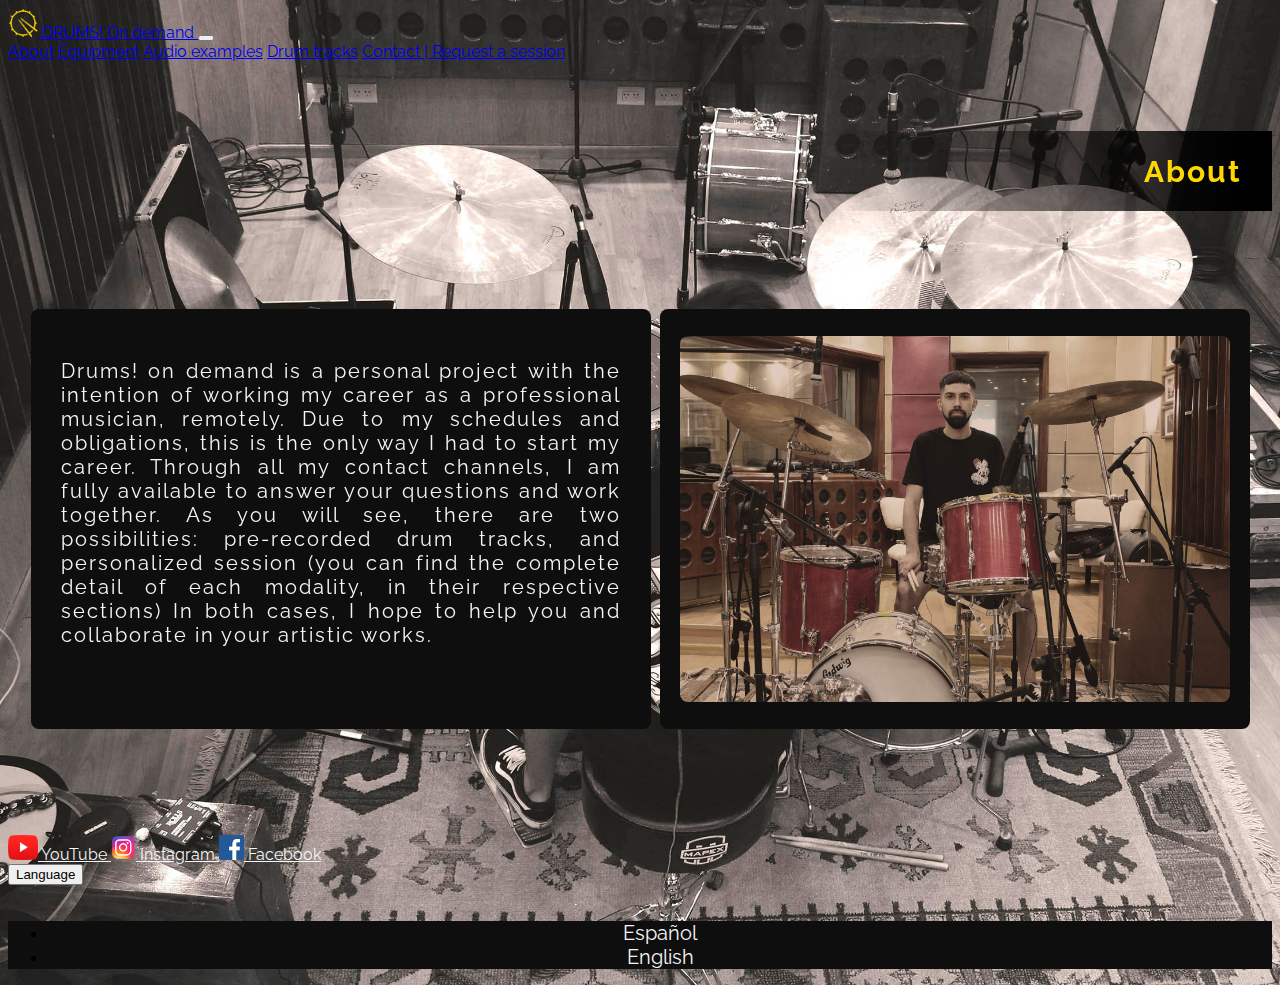
==== commit 4b07e3b1: "update 20-07" ====
--- a/pages/about.html
+++ b/pages/about.html
@@ -8,22 +8,20 @@
     <link href="https://cdn.jsdelivr.net/npm/bootstrap@5.0.1/dist/css/bootstrap.min.css" rel="stylesheet" integrity="sha384-+0n0xVW2eSR5OomGNYDnhzAbDsOXxcvSN1TPprVMTNDbiYZCxYbOOl7+AMvyTG2x" crossorigin="anonymous">
     <!--Link AOS-->
     <link href="https://unpkg.com/aos@2.3.1/dist/aos.css" rel="stylesheet">
-    <!--Link a archivo CSS-->
+    <!--Link CSS-->
     <link rel="stylesheet" href="../css/style.css">
-    <!--Fuente Google-->
+    <!--Google Font-->
     <link rel="preconnect" href="https://fonts.gstatic.com">
     <link href="https://fonts.googleapis.com/css2?family=Raleway:wght@300&display=swap" rel="stylesheet">
-    <!--Titulo del sitio-->
+    <!--Site tittle-->
     <title>About | DRUMS! on demand</title>
     <meta name="description" content="Online drum service. Know about us and what we do.">
     <meta name="keywords" content="drum tracks, drum session, remote drum session, remote drummer, online drum session,
     drum tracks, isolated drum tracks, music, online music, buy drum tracks, hire a drummer, hire remote drummer">
 </head>
-
 <body>
 
-<!--Menú principal-->
-
+<!--Header-->
 <nav class="navbar navbar-expand-lg navbar-dark bg-dark">
     <div class="container-fluid">
         <a class="navbar-brand" href="../index.html">
@@ -45,13 +43,13 @@
     </div>
   </nav>
 
-<!--Título de la sección-->
-<div class="tituloContainer" data-aos="fade-left">
-    <h1 class="tituloItem">About</h1>
+<!--Section tittle-->
+<div class="tittleContainer" data-aos="fade-left">
+    <h1 class="tittleItem">About</h1>
 </div>
 
+<!--Project description-->
 <section class="gridAboutContainer">
-
   <article class="articleAboutContainer" data-aos="flip-right">
     <p class="paragraphAbout">
         Drums! on demand is a personal project with the intention of working my career as a professional musician, remotely.
@@ -63,14 +61,13 @@
     </p>
   </article>
 
+  <!--Image of the drummer-->
   <div class="imgAboutContainer" data-aos="flip-left">
-    <img src="../images/img_about.jpg" alt="imagen de presentación en sección about" class="imgAbout" width=550px>
+    <img src="../images/img_about.jpg" alt="about section image of myself" class="imgAbout" width=550px>
   </div>
-
 </section>
 
 <!--Footer-->
-
 <nav class="navbar navbar bg-dark d-flex justify-content-evenly">
     <div class="container">
       <a class="navbar-brand text-footer" href="https://www.youtube.com/channel/UCBw6kVCQ93CIGuv03StIcaQ/videos">
@@ -104,6 +101,5 @@
 <script>
     AOS.init();
   </script>
-
 </body>
 </html>--- a/css/style.css
+++ b/css/style.css
@@ -1,5 +1,4 @@
-@charset "UTF-8";
-/* Estilos generales para todas las secciones */
+/* General styles */
 body {
   background-image: url(../images/back-img-bn.JPG);
   background-size: cover;
@@ -23,35 +22,31 @@
   letter-spacing: 2px;
 }
 
-.tituloContainer {
+.tittleContainer {
   display: flex;
   flex-direction: row-reverse;
   justify-content: right;
   align-items: center;
   height: 80px;
   background: white;
-  background: linear-gradient(90deg, rgba(255, 255, 255, 0) 20%, black 78%);
+  background: linear-gradient(90deg, rgba(255, 255, 255, 0) 5%, black 95%);
   margin-top: 70px;
   margin-left: 800px;
   padding-right: 30px;
   transform: skewX(50%);
 }
 
-.tituloItem {
-  font-size: 40px;
-}
-
-.tituloItem:hover {
+.tittleItem {
+  font-size: 30px;
+}
+
+.titttleItem:hover {
   transform: rotateX(360deg);
   transition: 1.9s;
 }
 
 @media only screen and (max-width: 1200px) {
-  .body {
-    background-size: contain;
-  }
-
-  .tituloContainer {
+  .tittleContainer {
     background: #0e0e0e;
     flex-direction: row;
     justify-content: center;
@@ -63,12 +58,19 @@
     padding-top: 8px;
   }
 
-  .tituloItem {
+  .tittleItem {
     font-size: 20px;
   }
 }
-/* Colores */
-/* Cuerpo - Sección principal */
+@media only screen and (max-width: 700px) {
+  body {
+    background-image: url(../images/back-img-1200.jpg);
+    background-size: cover;
+    background-attachment: fixed;
+  }
+}
+/* Colors and sizes */
+/* Body - Cards - Carousel - Index section */
 .col-container {
   margin-top: 60px;
 }
@@ -88,17 +90,17 @@
   overflow: hidden;
 }
 
-.boton {
+.mainButton {
   margin-top: 25px;
 }
 
-.tituloPrinc {
+.princTittle {
   font-size: 20px;
   margin-bottom: 22px;
 }
 
-/* Secciones navegables con breve descripción */
-.tarjeta {
+/* Nav sections with descriptions */
+.indexCards {
   height: 400px;
   font-size: 12px;
   overflow: auto;
@@ -133,8 +135,8 @@
   grid-template-columns: 620px 590px;
   grid-template-rows: 420px;
   grid-template-areas: "article imagen";
-  margin-top: 86px;
-  margin-bottom: 100px;
+  margin-top: 80px;
+  margin-bottom: 88px;
   padding: 18px;
 }
 
@@ -172,8 +174,8 @@
 }
 @media only screen and (max-width: 600px) {
   .gridAboutContainer {
-    grid-template-columns: 340px;
-    grid-template-rows: 320px 250px;
+    grid-template-columns: 300px;
+    grid-template-rows: 400px 210px;
     padding: 10px;
     grid-template-areas: "article";
     grid-template-areas: "imagen";
@@ -252,6 +254,14 @@
     align-items: auto;
     justify-content: auto;
   }
+
+  .equipmentTittles {
+    font-size: 20px;
+  }
+
+  .equipmentItems {
+    font-size: 15px;
+  }
 }
 @media only screen and (max-width: 700px) {
   .equipmentContainer1 {
@@ -273,8 +283,8 @@
   display: grid;
   grid-template-columns: 300px 300px;
   justify-content: space-around;
-  margin-top: 72px;
-  margin-bottom: 70px;
+  margin-top: 62px;
+  margin-bottom: 62px;
 }
 
 .gridItem1 {
@@ -309,7 +319,34 @@
 
 @media only screen and (max-width: 1000px) {
   .gridContainer {
-    grid-template-columns: 400px;
+    grid-template-columns: 300px;
+    justify-content: auto;
+  }
+
+  .gridItem1 {
+    width: auto;
+    height: auto;
+    font-size: 15px;
+    margin-bottom: 80px;
+  }
+
+  .yt {
+    width: 250px;
+  }
+
+  .gridItem2 {
+    width: auto;
+    height: auto;
+    font-size: 15px;
+  }
+
+  .sp {
+    width: 250px;
+  }
+}
+@media only screen and (max-width: 400px) {
+  .gridContainer {
+    grid-template-columns: 300px;
     justify-content: auto;
   }
 
@@ -332,39 +369,14 @@
     width: 250px;
   }
 }
-@media only screen and (max-width: 400px) {
-  .gridContainer {
-    grid-template-columns: 280px;
-    justify-content: auto;
-  }
-
-  .gridItem1 {
-    width: auto;
-    height: auto;
-    margin-bottom: 80px;
-  }
-
-  .yt {
-    width: 250px;
-  }
-
-  .gridItem2 {
-    width: auto;
-    height: auto;
-  }
-
-  .sp {
-    width: 250px;
-  }
-}
 /* Contact - Request a session */
 .contactContainer {
   display: grid;
   grid-template-columns: 300px 300px;
   justify-content: space-around;
   grid-template-areas: "instructions form";
-  margin-top: 69px;
-  margin-bottom: 70px;
+  margin-top: 55px;
+  margin-bottom: 53px;
 }
 
 .articleRequest {
@@ -409,6 +421,10 @@
     justify-items: center;
     align-items: center;
   }
+
+  .itemRequest {
+    font-size: 15px;
+  }
 }
 @media only screen and (max-width: 600px) {
   .contactContainer {
@@ -432,14 +448,14 @@
   grid-template-rows: 400px;
   column-gap: 80px;
   justify-content: center;
-  margin-top: 110px;
-  margin-bottom: 114px;
+  margin: 120px;
 }
 
 .tableSectionContainer {
   background: #0e0e0e;
   border-radius: 8px;
   padding: 18px;
+  margin-left: 25px;
 }
 
 .table {
@@ -454,6 +470,7 @@
   color: whitesmoke;
   border-radius: 8px;
   padding: 18px;
+  margin-right: 25px;
 }
 
 .btn-outline-warning {
@@ -470,15 +487,19 @@
     grid-template-columns: 700px;
     grid-template-rows: auto auto;
     justify-content: center;
+    margin-left: 100px;
+    margin-right: 100px;
   }
 
   .tableSectionContainer {
+    margin-bottom: 40px;
+    margin-left: 40px;
+    margin-right: 40px;
+    font-size: 12px;
+  }
+
+  .howToContainer {
     margin: 40px;
-    font-size: 12px;
-  }
-
-  .howToContainer {
-    margin: 60px;
     font-size: 15px;
   }
 
@@ -488,7 +509,7 @@
 }
 @media only screen and (max-width: 600px) {
   .drumContainer {
-    grid-template-columns: 400px;
+    grid-template-columns: 380px;
     grid-template-rows: auto auto;
     justify-content: center;
     margin-top: 30px;
@@ -496,13 +517,18 @@
   }
 
   .tableSectionContainer {
-    margin: 40px;
+    margin: 30px;
+    padding: 30px;
+    font-size: 12px;
+  }
+
+  .table {
     font-size: 8px;
   }
 
   .howToContainer {
     margin: 40px;
-    font-size: 15px;
+    font-size: 12px;
   }
 
   .h2 {
